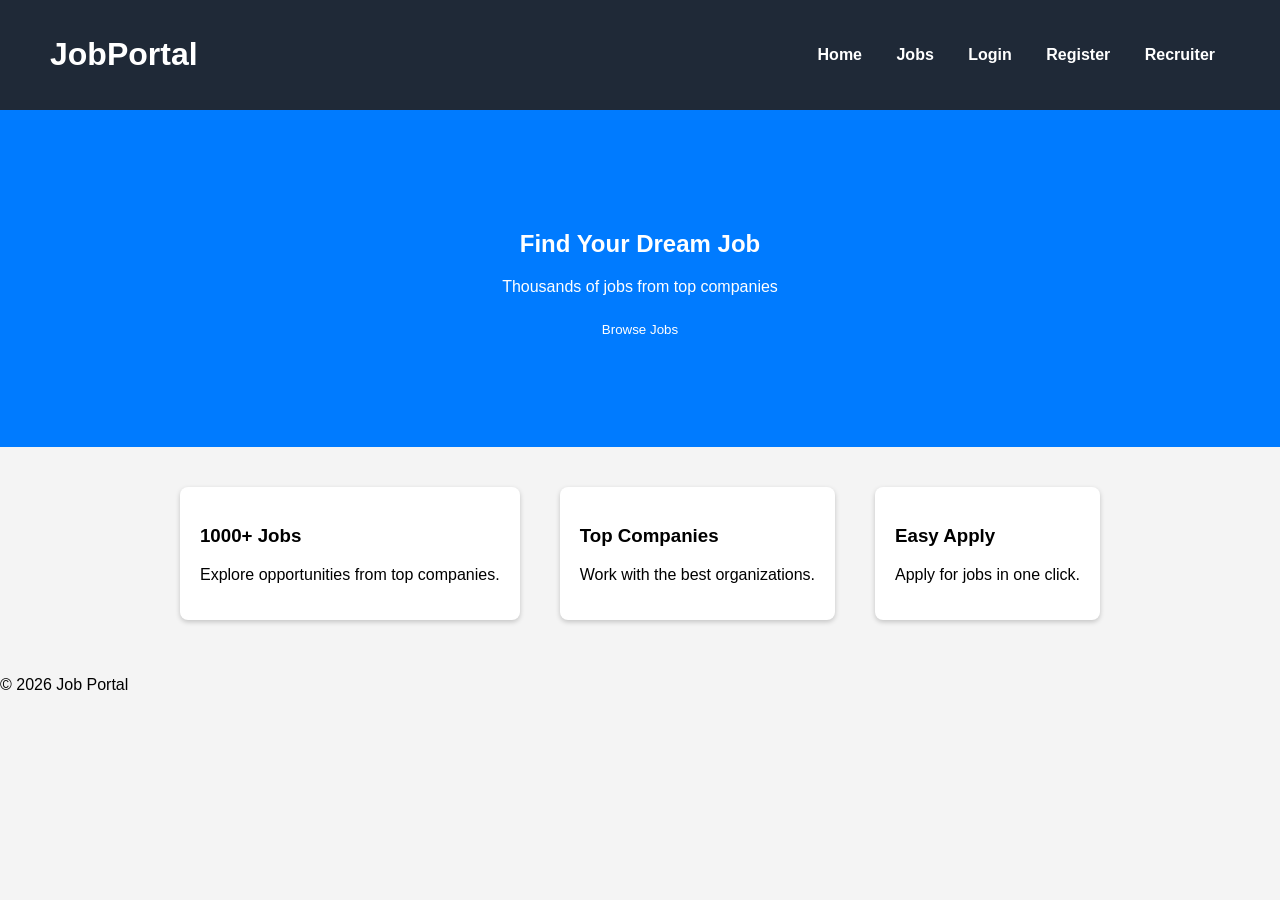
==== index.html @ 98cc3285 "full frontend" ====
<!DOCTYPE html>
<html>
<head>
<title>Job Portal Application</title>
<link rel="stylesheet" href="css/style.css">
</head>

<body>

<header>

<h1>JobPortal</h1>

<nav>
<a href="index.html">Home</a>
<a href="jobs.html">Jobs</a>
<a href="login.html">Login</a>
<a href="register.html">Register</a>
<a href="recruiter-login.html">Recruiter</a>
</nav>

</header>


<section class="hero">

<h2>Find Your Dream Job</h2>
<p>Thousands of jobs from top companies</p>

<a href="jobs.html">
<button class="btn">Browse Jobs</button>
</a>

</section>


<section class="features">

<div class="feature-box">
<h3>1000+ Jobs</h3>
<p>Explore opportunities from top companies.</p>
</div>

<div class="feature-box">
<h3>Top Companies</h3>
<p>Work with the best organizations.</p>
</div>

<div class="feature-box">
<h3>Easy Apply</h3>
<p>Apply for jobs in one click.</p>
</div>

</section>

<footer>
<p>© 2026 Job Portal</p>
</footer>

</body>
</html>
---- css/style.css ----
body{
font-family: Arial;
margin:0;
background:#f4f4f4;
}

header{
display:flex;
justify-content:space-between;
align-items:center;
background:#1f2937;
color:white;
padding:15px 50px;
}

nav a{
color:white;
margin:0 15px;
text-decoration:none;
font-weight:bold;
}

nav a:hover{
color:#38bdf8;
}

.hero{
text-align:center;
padding:100px 20px;
background:#007BFF;
color:white;
}

.btn{
padding:10px 20px;
background:#007BFF;
color:white;
border:none;
cursor:pointer;
}

.btn:hover{
background:#0056b3;
}

.features{
display:flex;
justify-content:center;
gap:40px;
padding:40px;
}

.feature-box{
background:white;
padding:20px;
border-radius:8px;
box-shadow:0 2px 5px rgba(0,0,0,0.2);
}

.title{
text-align:center;
margin:30px;
}

.jobs-container{
display:flex;
justify-content:center;
gap:30px;
flex-wrap:wrap;
}

.job-card{
background:white;
padding:20px;
width:250px;
border-radius:10px;
box-shadow:0 4px 10px rgba(0,0,0,0.1);
transition:0.3s;
}

.job-card:hover{
transform:translateY(-5px);
}

.form-container{
width:300px;
margin:100px auto;
background:white;
padding:30px;
border-radius:8px;
box-shadow:0 2px 5px rgba(0,0,0,0.2);
text-align:center;
}

input{
width:100%;
padding:10px;
margin:10px 0;
}

.search{
padding:10px;
width:250px;
border-radius:5px;
border:1px solid #ccc;
}

.save-btn{
background:#10b981;
color:white;
border:none;
padding:8px 15px;
margin-top:10px;
cursor:pointer;
}

.filters{
text-align:center;
margin:20px;
}

.filters select{
padding:10px;
margin:10px;
}

textarea{
width:100%;
padding:10px;
margin:10px 0;
}
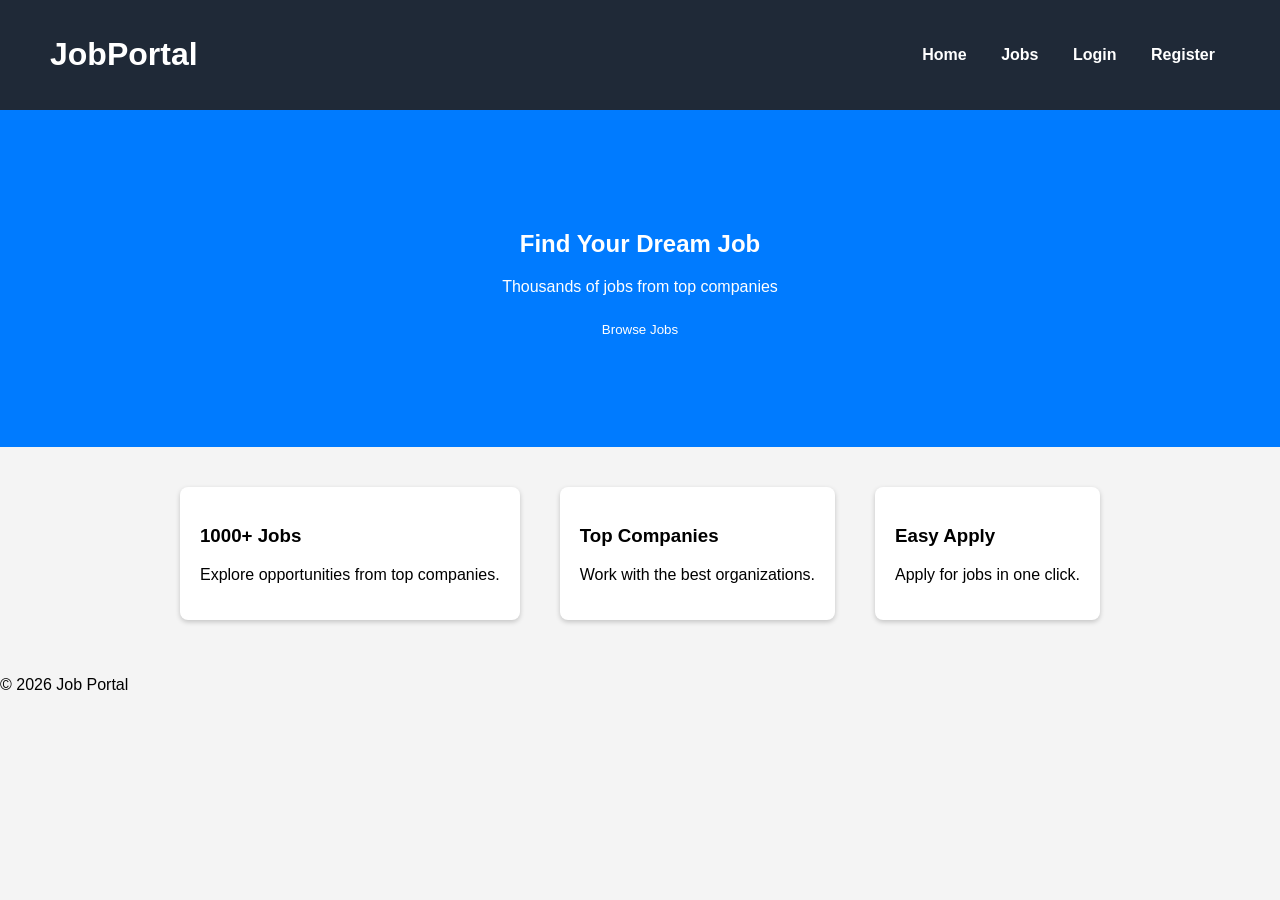
==== commit 908723a0: "final version" ====
--- a/index.html
+++ b/index.html
@@ -16,7 +16,7 @@
 <a href="jobs.html">Jobs</a>
 <a href="login.html">Login</a>
 <a href="register.html">Register</a>
-<a href="recruiter-login.html">Recruiter</a>
+<!-- <a href="recruiter-login.html">Recruiter</a> -->
 </nav>
 
 </header>
